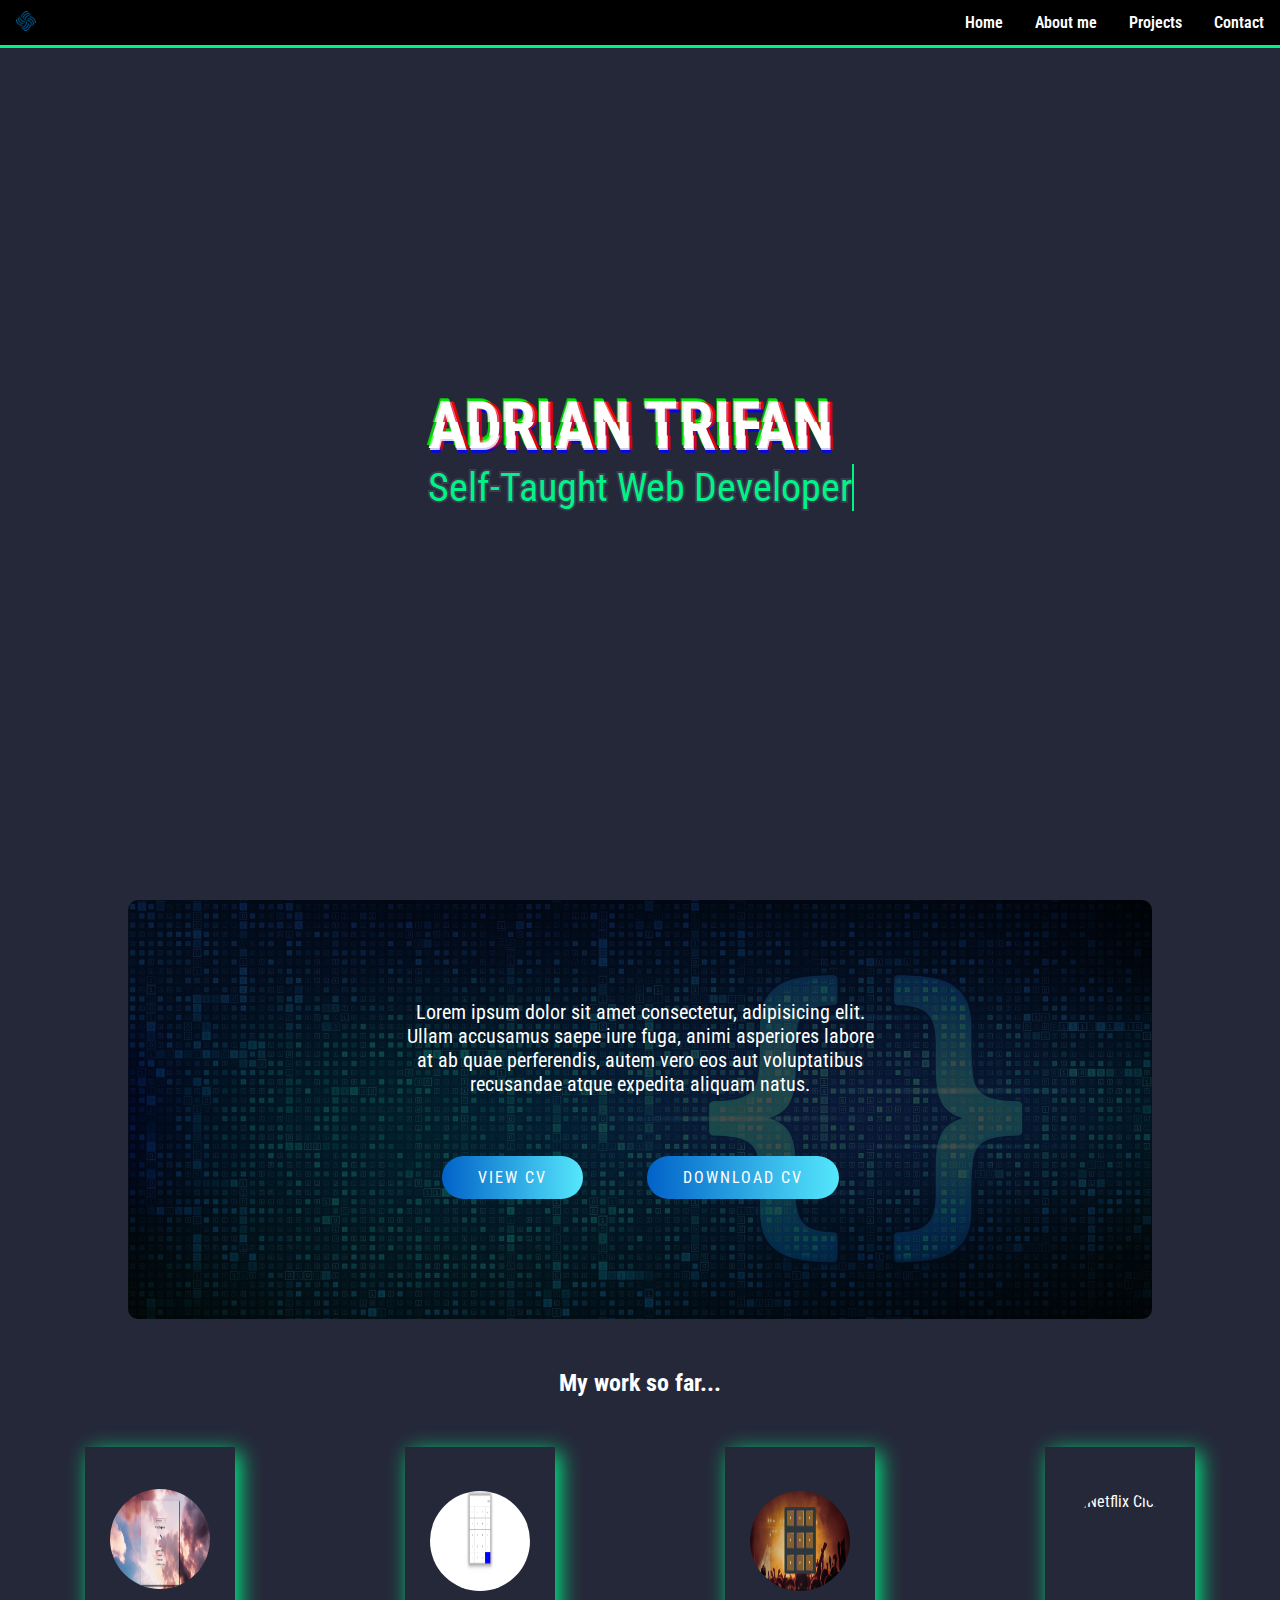
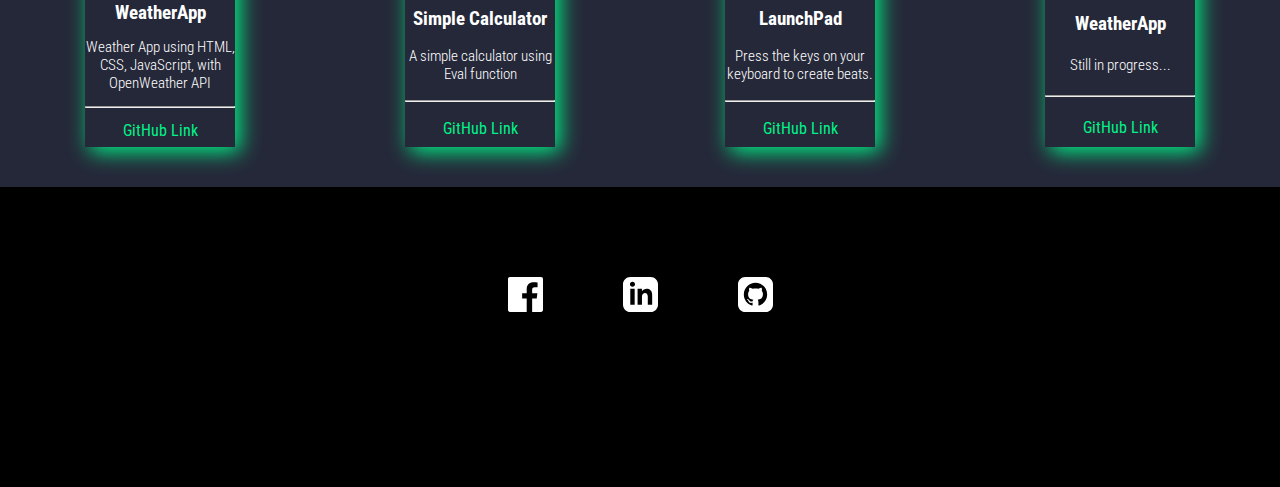
==== index.html @ ecd828be "almost done" ====
<!DOCTYPE html>
<html lang="en">
<head>
    <meta charset="UTF-8">
    <meta http-equiv="X-UA-Compatible" content="IE=edge">
    <meta name="viewport" content="width=device-width, initial-scale=1.0">
    <title>Portofolio</title>
    <link rel="stylesheet" href="style.css">
    <link rel="preconnect" href="https://fonts.googleapis.com">
    <link rel="preconnect" href="https://fonts.gstatic.com" crossorigin>
    <link href="https://fonts.googleapis.com/css2?family=Roboto+Condensed:wght@300;400;700&display=swap" rel="stylesheet">
    <script type="text/javascript" src="//code.jquery.com/jquery-2.1.3.min.js"></script>
</head>
<body>
    <nav>
        <div class="navbar-container">
            <div class="logo">
                <img src="assets/logo.png" alt="Logo">
            </div>
            
            <div class="menu">
                <a href="#hero">Home</a>
                <a href="#about">About me</a>
                <a href="#projects">Projects</a>
                <a href="#contact">Contact</a>
            </div>

            <button class="hamburger">
                <span></span>
                <span></span>
                <span></span>
            </button>
        </div>
    </nav>
    <nav class="mobile-menu">
        <a class="mobile-links" href="#hero">Home</a>
        <a class="mobile-links" href="#about">About me</a>
        <a class="mobile-links" href="#projects">Projects</a>
        <a class="mobile-links" href="#contact">Contact</a>
    </nav>

    <main class="hero" id="hero">
        <div class="hero-text">
            <h1 class="glitch"><span aria-hidden="true">Adrian Trifan</span>Adrian Trifan<span aria-hidden="true">Adrian Trifan</span></h1>
            <p data-text="Self-Taught Web Developer">Self-Taught Web Developer</p>
        </div>
        
    </main>
    <section class="about-section" id="about">
        <div class="about">
            <p>Lorem ipsum dolor sit amet consectetur, adipisicing elit. <br>
                Ullam accusamus saepe iure fuga, animi asperiores labore <br>
                at ab quae perferendis, autem vero eos aut voluptatibus <br>
                recusandae atque expedita aliquam natus.
           </p>
           <div class="buttons">
               <a href="" >View CV</a>
               <a href="">Download CV</a>
           </div>
        </div>
    </section>
    
    <section class="projects" id="projects">
        <h2>My work so far...</h2>
        <div class="project-container">
            <div class="project-card">
                <img src="assets/weather.png" alt="WeatherApp">
                <h3>WeatherApp</h3>
                <p class="card-text">Weather App using HTML, CSS, JavaScript, with OpenWeather API</p>
                <hr/>
                <a href="" class="link">GitHub Link</a>
            </div>
            <div class="project-card">
                <img src="assets/calculator.png" alt="Simple Calculator">
                <h3>Simple Calculator</h3>
                <p class="card-text">A simple calculator using Eval function</p>
                <hr/>
                <a href="" class="link">GitHub Link</a>
            </div>
            <div class="project-card">
                <img src="assets/beatbox.png" alt="LaunchPad">
                <h3>LaunchPad</h3>
                <p class="card-text">Press the keys on your keyboard to create beats.</p>
                <hr/>
                <a href="" class="link">GitHub Link</a>
            </div>
            <div class="project-card">
                <img src="" alt="Netflix Clone">
                <h3>WeatherApp</h3>
                <p class="card-text">Still in progress...</p>
                <hr/>
                <a href="" class="link">GitHub Link</a>
            </div>
        </div>
    </section>
    <footer id="contact">
        <div class="media">
            <div class="social">
                <svg xmlns="http://www.w3.org/2000/svg" fill="#ffffff" width="35" height="35" viewBox="0 0 24 24"><path d="M22.675 0h-21.35c-.732 0-1.325.593-1.325 1.325v21.351c0 .731.593 1.324 1.325 1.324h11.495v-9.294h-3.128v-3.622h3.128v-2.671c0-3.1 1.893-4.788 4.659-4.788 1.325 0 2.463.099 2.795.143v3.24l-1.918.001c-1.504 0-1.795.715-1.795 1.763v2.313h3.587l-.467 3.622h-3.12v9.293h6.116c.73 0 1.323-.593 1.323-1.325v-21.35c0-.732-.593-1.325-1.325-1.325z"/></svg>
            </div>
            <div class="social">
                <svg xmlns="http://www.w3.org/2000/svg" fill="#ffffff" width="35" height="35" viewBox="0 0 24 24"><path d="M19 0h-14c-2.761 0-5 2.239-5 5v14c0 2.761 2.239 5 5 5h14c2.762 0 5-2.239 5-5v-14c0-2.761-2.238-5-5-5zm-11 19h-3v-11h3v11zm-1.5-12.268c-.966 0-1.75-.79-1.75-1.764s.784-1.764 1.75-1.764 1.75.79 1.75 1.764-.783 1.764-1.75 1.764zm13.5 12.268h-3v-5.604c0-3.368-4-3.113-4 0v5.604h-3v-11h3v1.765c1.396-2.586 7-2.777 7 2.476v6.759z"/></svg>
            </div>
            <div class="social">
                <svg xmlns="http://www.w3.org/2000/svg" fill="#ffffff" width="35" height="35" viewBox="0 0 24 24"><path d="M19 0h-14c-2.761 0-5 2.239-5 5v14c0 2.761 2.239 5 5 5h14c2.762 0 5-2.239 5-5v-14c0-2.761-2.238-5-5-5zm-4.466 19.59c-.405.078-.534-.171-.534-.384v-2.195c0-.747-.262-1.233-.55-1.481 1.782-.198 3.654-.875 3.654-3.947 0-.874-.312-1.588-.823-2.147.082-.202.356-1.016-.079-2.117 0 0-.671-.215-2.198.82-.64-.18-1.324-.267-2.004-.271-.68.003-1.364.091-2.003.269-1.528-1.035-2.2-.82-2.2-.82-.434 1.102-.16 1.915-.077 2.118-.512.56-.824 1.273-.824 2.147 0 3.064 1.867 3.751 3.645 3.954-.229.2-.436.552-.508 1.07-.457.204-1.614.557-2.328-.666 0 0-.423-.768-1.227-.825 0 0-.78-.01-.055.487 0 0 .525.246.889 1.17 0 0 .463 1.428 2.688.944v1.489c0 .211-.129.459-.528.385-3.18-1.057-5.472-4.056-5.472-7.59 0-4.419 3.582-8 8-8s8 3.581 8 8c0 3.533-2.289 6.531-5.466 7.59z"/></svg>
            </div>
        </div>
    </footer>

    <script src="script.js"></script>
    <script type="text/javascript">
        jQuery('.mobile-links').click(() =>{
            jQuery('.mobile-menu').removeClass('.is-clicked')
        });
    </script>
</body>
</html>
---- style.css ----
* {
  margin: 0;
  padding: 0;
  box-sizing: border-box;
  font-family: "Roboto Condensed", sans-serif;
}

.navbar-container {
  max-width: 1280px;
  margin: 0 auto;
  display: flex;
  align-items: center;
  justify-content: space-between;
}

nav {
  position: fixed;
  height: 48px;
  top: 0;
  left: 0;
  right: 0;
  background-color: black;
  padding: 9px 16px;
  border-bottom: 3px solid #01f387;
  z-index: 99;
}
.logo img {
  width: 20px;
  height: 20px;
}

.hamburger {
  display: block;
  position: relative;
  user-select: none;
  appearance: none;
  border: none;
  outline: none;
  background: none;
  cursor: pointer;
  z-index: 1;
}

.hamburger span {
  display: block;
  width: 25px;
  height: 2px;
  margin-bottom: 5px;
  position: relative;
  background-color: white;
  border-radius: 6px;
  z-index: 99;
  transform-origin: 0 0;
  transition: 0.4s;
}

.hamburger:hover span:nth-child(1) {
  transform: translateX(-5px);
  background-color: #01f387;
}

.hamburger:hover span:nth-child(2) {
  transform: translateX(5px);
  background-color: #01f387;
}
.hamburger:hover span:nth-child(3) {
  transform: translateX(-5px);
  background-color: #01f387;
}

.hamburger.clicked span:nth-child(1) {
  transform: translate(0px, -2px) rotate(45deg);
}

.hamburger.clicked span:nth-child(2) {
  opacity: 0;
}
.hamburger.clicked span:nth-child(3) {
  transform: translate(-3px, 2px) rotate(-45deg);
}

.hamburger.clicked:hover span {
  background-color: #01f387;
}

.menu {
  display: none;
  flex: 1 1 0%;
  justify-content: flex-end;
  margin: 0 -16px;
}

.menu a {
  color: #fff;
  margin: 0 8px;
  font-weight: 600;
  text-decoration: none;
  transition: 0.4s;
  padding: 4px 8px;
  border-radius: 16px;
}
.menu a:hover {
  background-color: #01f387;
}
@media (min-width: 768px) {
  .hamburger {
    display: none;
  }
  .menu {
    display: flex;
  }
}

.mobile-menu {
  display: block;
  position: fixed;
  top: 0;
  left: 100%;
  width: 100%;
  min-height: 100vh;
  background-color: #212121;
  padding-top: 48px;
  transition: 0.4s;
  z-index: 1;
}

.mobile-menu.is-clicked {
  left: 0;
}
.mobile-menu a {
  display: block;
  text-align: center;
  margin-bottom: 16px;
  margin-top: 48px;
  padding: 12px 16px;
  color: white;
  text-decoration: none;
  font-size: 48px;
}

.mobile-menu a:hover {
  background-color: #01f387;
}

.hero {
  display: flex;
  justify-content: center;
  align-items: center;
  height: 100vh;
  background-color: #252839;
}
.glitch {
  position: relative;
  color: white;
  font-size: 4rem;
  text-transform: uppercase;
  text-shadow: 0.05em 0 0 rgba(255, 0, 0, 0.75),
    -0.025em -0.05em 0 rgba(0, 255, 0, 0.75),
    0.025em 0.05em 0 rgba(0, 0, 255, 0.75);
  animation: glitch 1000ms infinite;
}

.glitch span {
  position: absolute;
  top: 0;
  left: 0;
}

.glitch span:first-child {
  animation: glitch 700ms infinite;
  clip-path: polygon(0 0, 100% 0, 100% 45%, 0 45%);
  transform: translate(-0.025em, -0.0125em);
  opacity: 0.8;
}
.glitch span:last-child {
  animation: glitch 450ms infinite;
  clip-path: polygon(0 60%, 100% 60%, 100% 100%, 0 100%);
  transform: translate(0.0125em, 0.025em);
  opacity: 0.8;
}

@keyframes glitch {
  0% {
    text-shadow: 0.05em 0 0 rgba(255, 0, 0, 0.75),
      -0.025em -0.05em 0 rgba(0, 255, 0, 0.75),
      0.025em 0.05em 0 rgba(0, 0, 255, 0.75);
  }
  14% {
    text-shadow: 0.05em 0 0 rgba(255, 0, 0, 0.75),
      -0.025em -0.05em 0 rgba(0, 255, 0, 0.75),
      0.025em 0.05em 0 rgba(0, 0, 255, 0.75);
  }
  15% {
    text-shadow: -0.05em -0.025em 0 rgba(255, 0, 0, 0.75),
      0.025em 0.025em 0 rgba(0, 255, 0, 0.75),
      0.05em -0.05em 0 rgba(0, 0, 255, 0.75);
  }
  49% {
    text-shadow: -0.05em -0.025em 0 rgba(255, 0, 0, 0.75),
      0.025em 0.025em 0 rgba(0, 255, 0, 0.75),
      0.05em -0.05em 0 rgba(0, 0, 255, 0.75);
  }
  50% {
    text-shadow: 0.025em 0.05em 0 rgba(255, 0, 0, 0.75),
      0.05em -0 0 rgba(0, 255, 0, 0.75), 0 -0.05em 0 rgba(0, 0, 255, 0.75);
  }
  99% {
    text-shadow: 0.025em 0.05em 0 rgba(255, 0, 0, 0.75),
      0.05em -0 0 rgba(0, 255, 0, 0.75), 0 -0.05em 0 rgba(0, 0, 255, 0.75);
  }
  100% {
    text-shadow: -0.025em 0 0 rgba(255, 0, 0, 0.75),
      -0.025em -0.025em 0 rgba(0, 255, 0, 0.75),
      -0.025em -0.05em 0 rgba(0, 0, 255, 0.75);
  }
}

.hero-text p {
  position: relative;
  font-size: 2.5rem;
  color: #252839;
  -webkit-text-stroke: 0.3vw #383d52;
}
.hero-text p::before {
  content: attr(data-text);
  position: absolute;
  top: 0;
  left: 0;
  width: 100%;
  height: 100%;
  color: #01f387;
  -webkit-text-stroke: 0vw #383d52;
  border-right: 2px solid #01f387;
  overflow: hidden;
  animation: fillitup 6s linear infinite;
}

@keyframes fillitup {
  0%,
  10%,
  100% {
    width: 0;
  }
  70%,
  90% {
    width: 100%;
  }
}

@media (max-width: 440px) {
  .glitch {
    font-size: 2.5rem;
  }
  .hero-text p {
    font-size: 1.5rem;
  }
}

.about-section {
  background-color: #252839;
  /* border-top: 2px solid #01f387; */
}

.about {
  margin: auto;
  width: 80%;
  background-image: linear-gradient(rgba(0, 0, 0, 0.7), rgba(0, 0, 0, 0.7)),
    url(assets/coding.jpg);
  background-position: center;
  background-size: cover;
  border-radius: 10px;
  text-align: center;
  padding: 100px 0;
  background-color: #252839;
}

.about p {
  color: #fff;
  margin-bottom: 40px;
  padding: 0;
  font-size: 20px;
}

.buttons a {
  position: relative;
  display: inline-block;
  padding: 12px 36px;
  margin: 20px 30px;
  color: #fff;
  text-decoration: none;
  text-transform: uppercase;
  letter-spacing: 2px;
  border-radius: 40px;
  background: linear-gradient(90deg, #0162c8, #55e7fc);
}

.buttons a:hover {
  background: linear-gradient(90deg, #e934f0, #d8ff2c);
}

.projects {
  background: #252839;
  display: flex;
  flex-direction: column;
  text-align: center;
}

.projects h2 {
  padding-top: 50px;
  padding-bottom: 50px;
  color: #fff;
}

.project-card {
  display: flex;
  flex-direction: column;
  justify-content: space-around;
  width: 150px;
  height: 300px;
  box-shadow: 5px 5px 20px #01f387;
  color: #fff;
}

.project-card:hover {
  box-shadow: 10px 10px 40px #01f387;
}

.project-container {
  display: flex;
  justify-content: space-around;
  padding-bottom: 40px;
}

.project-card img {
  margin-top: 35px;
  margin-left: 25px;
  width: 100px;
  height: 100px;
  border-radius: 50%;
}

.card-text {
  font-size: 15px;
  font-weight: 300;
}

.link {
  color: #01f387;
  text-decoration: none;
}

.link:hover {
  text-decoration: underline;
  cursor: pointer;
}

footer {
  height: 300px;
  background-color: black;
}

@media only screen and (max-width: 1000px) {
  .project-container {
    display: flex;
    flex-wrap: wrap;
  }
  .project-card {
    margin-bottom: 20px;
  }
}

.media {
  color: #fff;
  display: flex;
  justify-content: center;
  padding-top: 50px;
}

.media .social {
  margin: 40px;
}
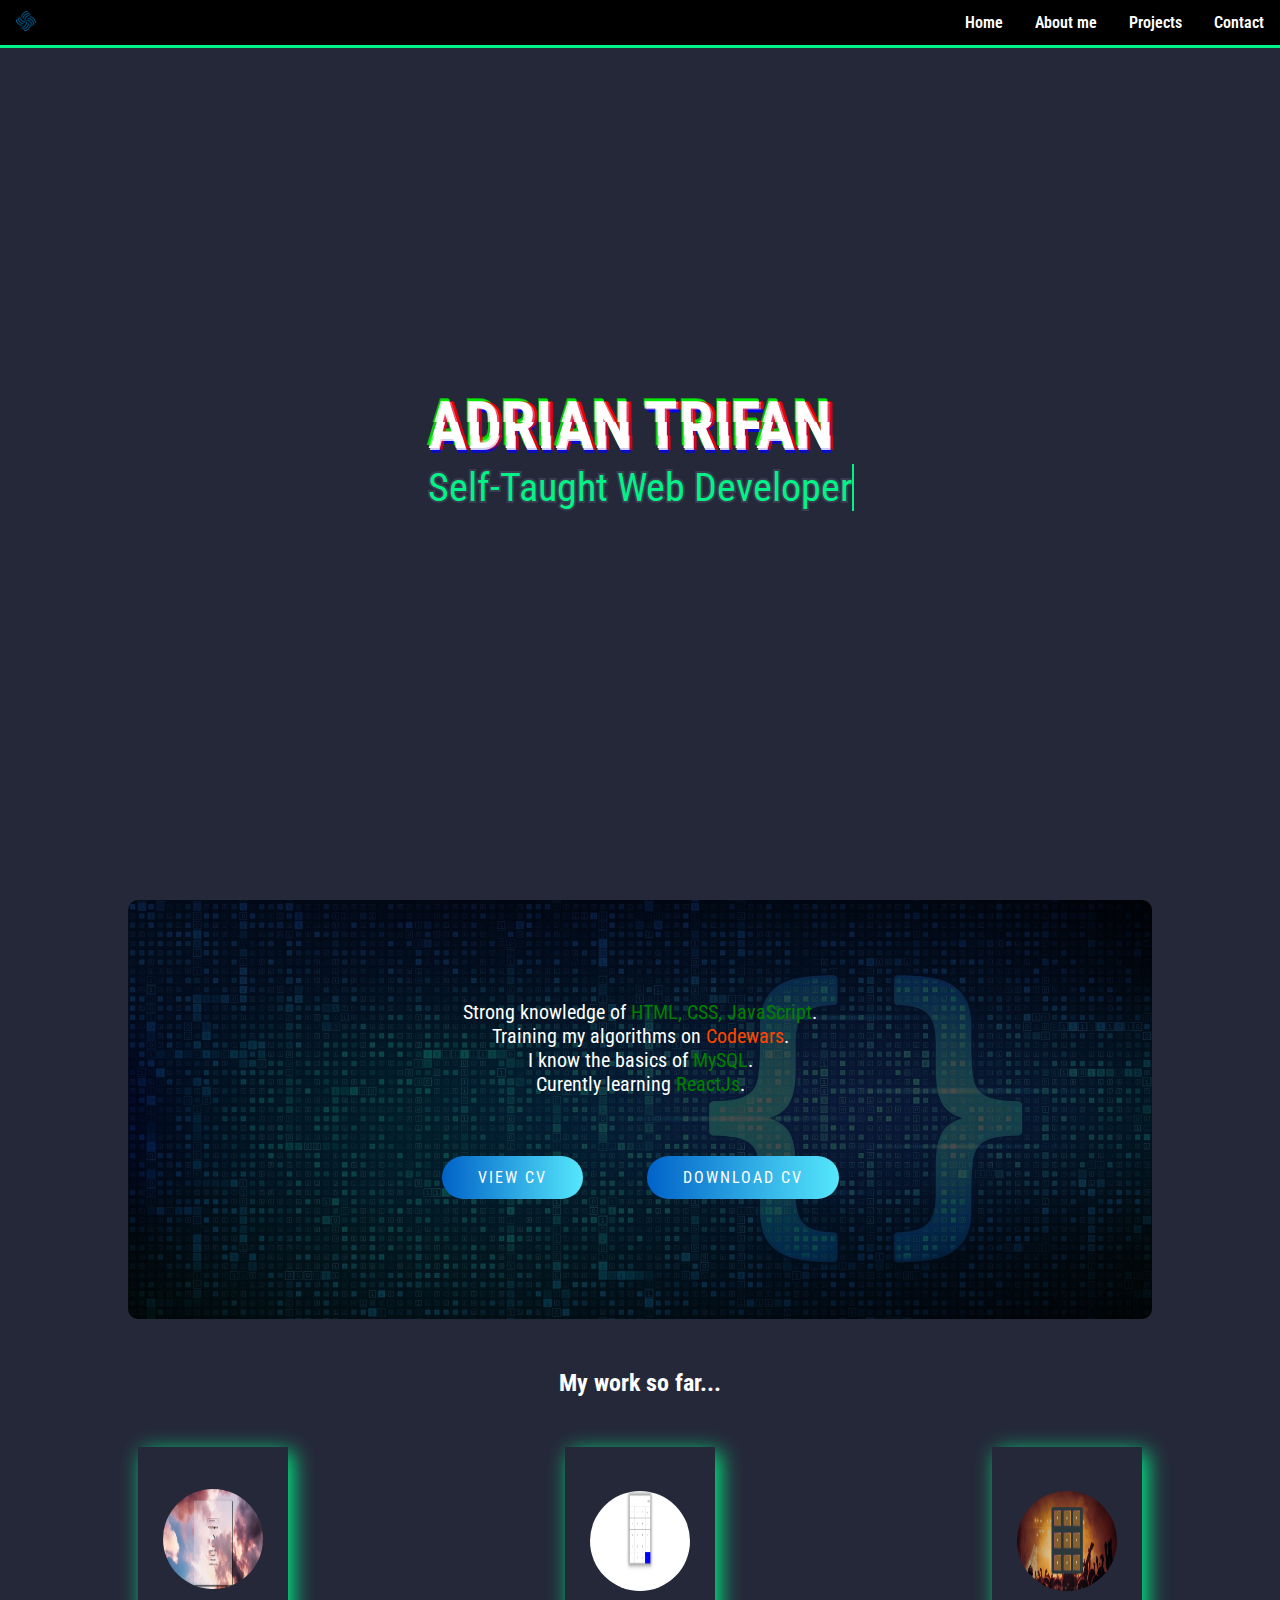
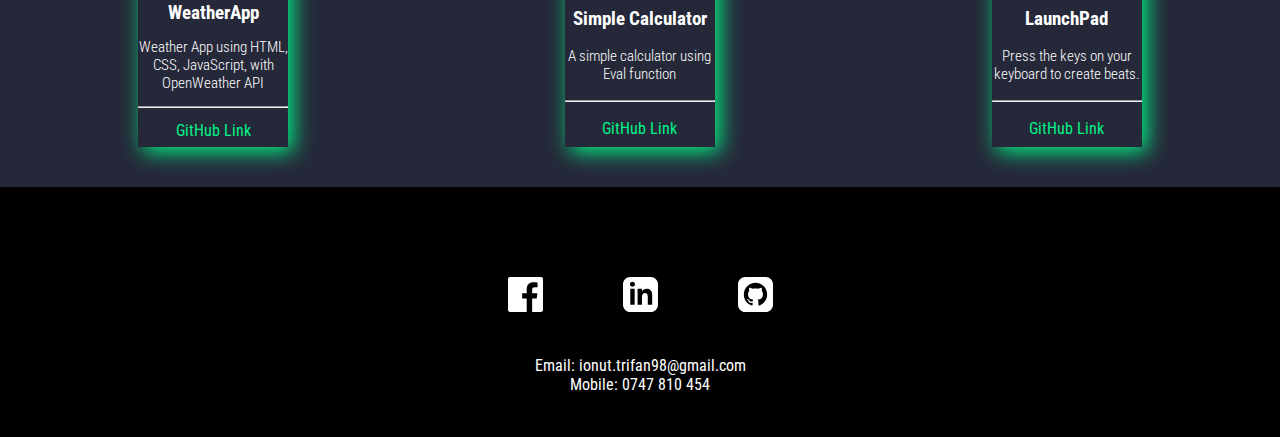
==== commit 289f3ed8: "Done" ====
--- a/index.html
+++ b/index.html
@@ -9,7 +9,7 @@
     <link rel="preconnect" href="https://fonts.googleapis.com">
     <link rel="preconnect" href="https://fonts.gstatic.com" crossorigin>
     <link href="https://fonts.googleapis.com/css2?family=Roboto+Condensed:wght@300;400;700&display=swap" rel="stylesheet">
-    <script type="text/javascript" src="//code.jquery.com/jquery-2.1.3.min.js"></script>
+    <script src="https://cdnjs.cloudflare.com/ajax/libs/jquery/3.3.1/jquery.min.js"></script>
 </head>
 <body>
     <nav>
@@ -48,14 +48,14 @@
     </main>
     <section class="about-section" id="about">
         <div class="about">
-            <p>Lorem ipsum dolor sit amet consectetur, adipisicing elit. <br>
-                Ullam accusamus saepe iure fuga, animi asperiores labore <br>
-                at ab quae perferendis, autem vero eos aut voluptatibus <br>
-                recusandae atque expedita aliquam natus.
+            <p>Strong knowledge of <span>HTML, CSS, JavaScript</span>. <br>
+               Training my algorithms on <a href="https://www.codewars.com/users/Trifan" target="_blank">Codewars</a>. <br>
+               I know the basics of <span>MySQL</span>. <br>
+               Curently learning <span>ReactJs</span>.
            </p>
            <div class="buttons">
-               <a href="" >View CV</a>
-               <a href="">Download CV</a>
+               <a href="cv.html" target="_blank" >View CV</a>
+               <a href="assets/CV Adrian Trifan.pdf" download="">Download CV</a>
            </div>
         </div>
     </section>
@@ -68,50 +68,49 @@
                 <h3>WeatherApp</h3>
                 <p class="card-text">Weather App using HTML, CSS, JavaScript, with OpenWeather API</p>
                 <hr/>
-                <a href="" class="link">GitHub Link</a>
+                <a href="https://github.com/AdrianT14/Weather-app" target="_blank" class="link">GitHub Link</a>
             </div>
             <div class="project-card">
                 <img src="assets/calculator.png" alt="Simple Calculator">
                 <h3>Simple Calculator</h3>
                 <p class="card-text">A simple calculator using Eval function</p>
                 <hr/>
-                <a href="" class="link">GitHub Link</a>
+                <a href="https://github.com/AdrianT14/Simple-Calculator" target="_blank" class="link">GitHub Link</a>
             </div>
             <div class="project-card">
                 <img src="assets/beatbox.png" alt="LaunchPad">
                 <h3>LaunchPad</h3>
                 <p class="card-text">Press the keys on your keyboard to create beats.</p>
                 <hr/>
-                <a href="" class="link">GitHub Link</a>
+                <a href="https://github.com/AdrianT14/Beatbox" target="_blank" class="link">GitHub Link</a>
             </div>
-            <div class="project-card">
-                <img src="" alt="Netflix Clone">
-                <h3>WeatherApp</h3>
-                <p class="card-text">Still in progress...</p>
-                <hr/>
-                <a href="" class="link">GitHub Link</a>
-            </div>
+           
         </div>
     </section>
     <footer id="contact">
         <div class="media">
             <div class="social">
-                <svg xmlns="http://www.w3.org/2000/svg" fill="#ffffff" width="35" height="35" viewBox="0 0 24 24"><path d="M22.675 0h-21.35c-.732 0-1.325.593-1.325 1.325v21.351c0 .731.593 1.324 1.325 1.324h11.495v-9.294h-3.128v-3.622h3.128v-2.671c0-3.1 1.893-4.788 4.659-4.788 1.325 0 2.463.099 2.795.143v3.24l-1.918.001c-1.504 0-1.795.715-1.795 1.763v2.313h3.587l-.467 3.622h-3.12v9.293h6.116c.73 0 1.323-.593 1.323-1.325v-21.35c0-.732-.593-1.325-1.325-1.325z"/></svg>
+                <a href="https://www.facebook.com/yonut.trifan/" target="_blank">
+                    <svg xmlns="http://www.w3.org/2000/svg" fill="#ffffff" width="35" height="35" viewBox="0 0 24 24"><path d="M22.675 0h-21.35c-.732 0-1.325.593-1.325 1.325v21.351c0 .731.593 1.324 1.325 1.324h11.495v-9.294h-3.128v-3.622h3.128v-2.671c0-3.1 1.893-4.788 4.659-4.788 1.325 0 2.463.099 2.795.143v3.24l-1.918.001c-1.504 0-1.795.715-1.795 1.763v2.313h3.587l-.467 3.622h-3.12v9.293h6.116c.73 0 1.323-.593 1.323-1.325v-21.35c0-.732-.593-1.325-1.325-1.325z"/></svg>
+                </a>    
             </div>
             <div class="social">
-                <svg xmlns="http://www.w3.org/2000/svg" fill="#ffffff" width="35" height="35" viewBox="0 0 24 24"><path d="M19 0h-14c-2.761 0-5 2.239-5 5v14c0 2.761 2.239 5 5 5h14c2.762 0 5-2.239 5-5v-14c0-2.761-2.238-5-5-5zm-11 19h-3v-11h3v11zm-1.5-12.268c-.966 0-1.75-.79-1.75-1.764s.784-1.764 1.75-1.764 1.75.79 1.75 1.764-.783 1.764-1.75 1.764zm13.5 12.268h-3v-5.604c0-3.368-4-3.113-4 0v5.604h-3v-11h3v1.765c1.396-2.586 7-2.777 7 2.476v6.759z"/></svg>
+                <a href="https://www.linkedin.com/in/ioan-adrian-trifan-168162220/" target="_blank">
+                    <svg xmlns="http://www.w3.org/2000/svg" fill="#ffffff" width="35" height="35" viewBox="0 0 24 24"><path d="M19 0h-14c-2.761 0-5 2.239-5 5v14c0 2.761 2.239 5 5 5h14c2.762 0 5-2.239 5-5v-14c0-2.761-2.238-5-5-5zm-11 19h-3v-11h3v11zm-1.5-12.268c-.966 0-1.75-.79-1.75-1.764s.784-1.764 1.75-1.764 1.75.79 1.75 1.764-.783 1.764-1.75 1.764zm13.5 12.268h-3v-5.604c0-3.368-4-3.113-4 0v5.604h-3v-11h3v1.765c1.396-2.586 7-2.777 7 2.476v6.759z"/></svg>
+                </a>    
             </div>
             <div class="social">
-                <svg xmlns="http://www.w3.org/2000/svg" fill="#ffffff" width="35" height="35" viewBox="0 0 24 24"><path d="M19 0h-14c-2.761 0-5 2.239-5 5v14c0 2.761 2.239 5 5 5h14c2.762 0 5-2.239 5-5v-14c0-2.761-2.238-5-5-5zm-4.466 19.59c-.405.078-.534-.171-.534-.384v-2.195c0-.747-.262-1.233-.55-1.481 1.782-.198 3.654-.875 3.654-3.947 0-.874-.312-1.588-.823-2.147.082-.202.356-1.016-.079-2.117 0 0-.671-.215-2.198.82-.64-.18-1.324-.267-2.004-.271-.68.003-1.364.091-2.003.269-1.528-1.035-2.2-.82-2.2-.82-.434 1.102-.16 1.915-.077 2.118-.512.56-.824 1.273-.824 2.147 0 3.064 1.867 3.751 3.645 3.954-.229.2-.436.552-.508 1.07-.457.204-1.614.557-2.328-.666 0 0-.423-.768-1.227-.825 0 0-.78-.01-.055.487 0 0 .525.246.889 1.17 0 0 .463 1.428 2.688.944v1.489c0 .211-.129.459-.528.385-3.18-1.057-5.472-4.056-5.472-7.59 0-4.419 3.582-8 8-8s8 3.581 8 8c0 3.533-2.289 6.531-5.466 7.59z"/></svg>
+                <a href="https://github.com/AdrianT14" target="_blank">
+                    <svg xmlns="http://www.w3.org/2000/svg" fill="#ffffff" width="35" height="35" viewBox="0 0 24 24"><path d="M19 0h-14c-2.761 0-5 2.239-5 5v14c0 2.761 2.239 5 5 5h14c2.762 0 5-2.239 5-5v-14c0-2.761-2.238-5-5-5zm-4.466 19.59c-.405.078-.534-.171-.534-.384v-2.195c0-.747-.262-1.233-.55-1.481 1.782-.198 3.654-.875 3.654-3.947 0-.874-.312-1.588-.823-2.147.082-.202.356-1.016-.079-2.117 0 0-.671-.215-2.198.82-.64-.18-1.324-.267-2.004-.271-.68.003-1.364.091-2.003.269-1.528-1.035-2.2-.82-2.2-.82-.434 1.102-.16 1.915-.077 2.118-.512.56-.824 1.273-.824 2.147 0 3.064 1.867 3.751 3.645 3.954-.229.2-.436.552-.508 1.07-.457.204-1.614.557-2.328-.666 0 0-.423-.768-1.227-.825 0 0-.78-.01-.055.487 0 0 .525.246.889 1.17 0 0 .463 1.428 2.688.944v1.489c0 .211-.129.459-.528.385-3.18-1.057-5.472-4.056-5.472-7.59 0-4.419 3.582-8 8-8s8 3.581 8 8c0 3.533-2.289 6.531-5.466 7.59z"/></svg>
+                </a>    
             </div>
         </div>
+        <p>Email: ionut.trifan98@gmail.com</p>
+        <p>Mobile: 0747 810 454</p>
     </footer>
 
+    
     <script src="script.js"></script>
-    <script type="text/javascript">
-        jQuery('.mobile-links').click(() =>{
-            jQuery('.mobile-menu').removeClass('.is-clicked')
-        });
-    </script>
+    
 </body>
 </html>--- a/style.css
+++ b/style.css
@@ -157,7 +157,7 @@
   text-shadow: 0.05em 0 0 rgba(255, 0, 0, 0.75),
     -0.025em -0.05em 0 rgba(0, 255, 0, 0.75),
     0.025em 0.05em 0 rgba(0, 0, 255, 0.75);
-  animation: glitch 1000ms infinite;
+  animation: glitch 1100ms infinite;
 }
 
 .glitch span {
@@ -167,13 +167,13 @@
 }
 
 .glitch span:first-child {
-  animation: glitch 700ms infinite;
+  animation: glitch 13000ms infinite;
   clip-path: polygon(0 0, 100% 0, 100% 45%, 0 45%);
   transform: translate(-0.025em, -0.0125em);
   opacity: 0.8;
 }
 .glitch span:last-child {
-  animation: glitch 450ms infinite;
+  animation: glitch 14000ms infinite;
   clip-path: polygon(0 60%, 100% 60%, 100% 100%, 0 100%);
   transform: translate(0.0125em, 0.025em);
   opacity: 0.8;
@@ -274,6 +274,14 @@
   background-color: #252839;
 }
 
+.about span {
+  color: green;
+}
+.about p a {
+  color: orangered;
+  text-decoration: none;
+}
+
 .about p {
   color: #fff;
   margin-bottom: 40px;
@@ -355,8 +363,9 @@
 }
 
 footer {
-  height: 300px;
+  height: 250px;
   background-color: black;
+  text-align: center;
 }
 
 @media only screen and (max-width: 1000px) {
@@ -379,3 +388,7 @@
 .media .social {
   margin: 40px;
 }
+
+footer p {
+  color: white;
+}
